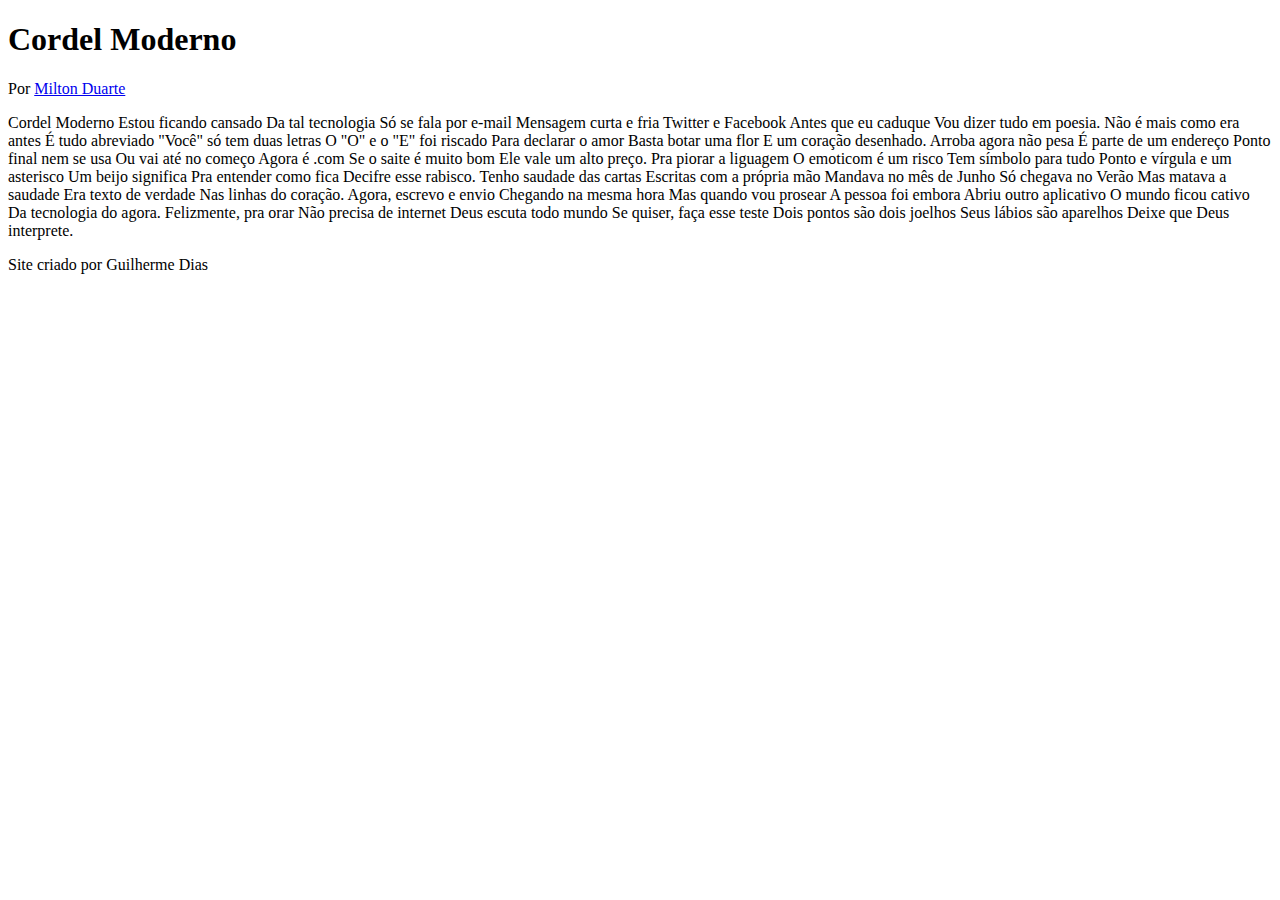
==== desafios/index.html @ 38309afe "Cordel" ====
<!DOCTYPE html>
<html lang="pt-br">
<head>
    <meta charset="UTF-8">
    <meta http-equiv="X-UA-Compatible" content="IE=edge">
    <meta name="viewport" content="width=device-width, initial-scale=1.0">
    <title>Cordel Moderno</title>


    <style>

    footer a {

        text-decoration: none;
        color: black;
    }







    </style>

















</head>
<body>

    <header>

        <h1>Cordel Moderno</h1>

        <p>
            Por <a href="https://www.recantodasletras.com.br/poesias3186743" target="_blank">Milton Duarte</a>
        </p>
        


    </header>

    Cordel Moderno



    Estou ficando cansado

    Da tal tecnologia

    Só se fala por e-mail

    Mensagem curta e fria

    Twitter e Facebook

    Antes que eu caduque

    Vou dizer tudo em poesia.

    

    Não é mais como era antes

    É tudo abreviado

    "Você" só tem duas letras

    O "O" e o "E" foi riscado

    Para declarar o amor

    Basta botar uma flor

    E um coração desenhado.

    

    Arroba agora não pesa

    É parte de um endereço

    Ponto final nem se usa

    Ou vai até no começo

    Agora é .com

    Se o saite é muito bom

    Ele vale um alto preço.

    

    Pra piorar a liguagem

    O emoticom é um risco

    Tem símbolo para tudo

    Ponto e vírgula e um asterisco

    Um beijo significa

    Pra entender como fica

    Decifre esse rabisco.

    

    Tenho saudade das cartas

    Escritas com a própria mão

    Mandava no mês de Junho

    Só chegava no Verão

    Mas matava a saudade

    Era texto de verdade

    Nas linhas do coração.

    

    Agora, escrevo e envio

    Chegando na mesma hora

    Mas quando vou prosear

    A pessoa foi embora

    Abriu outro aplicativo

    O mundo ficou cativo

    Da tecnologia do agora.

    

    Felizmente, pra orar

    Não precisa de internet

    Deus escuta todo mundo

    Se quiser, faça esse teste

    Dois pontos são dois joelhos

    Seus lábios são aparelhos

    Deixe que Deus interprete.
    <footer>
        <p>
            Site criado por <a href="https://github.com/GuiDias13" target="_blank">Guilherme Dias</a>
        </p>
    </footer>

</body>
</html>
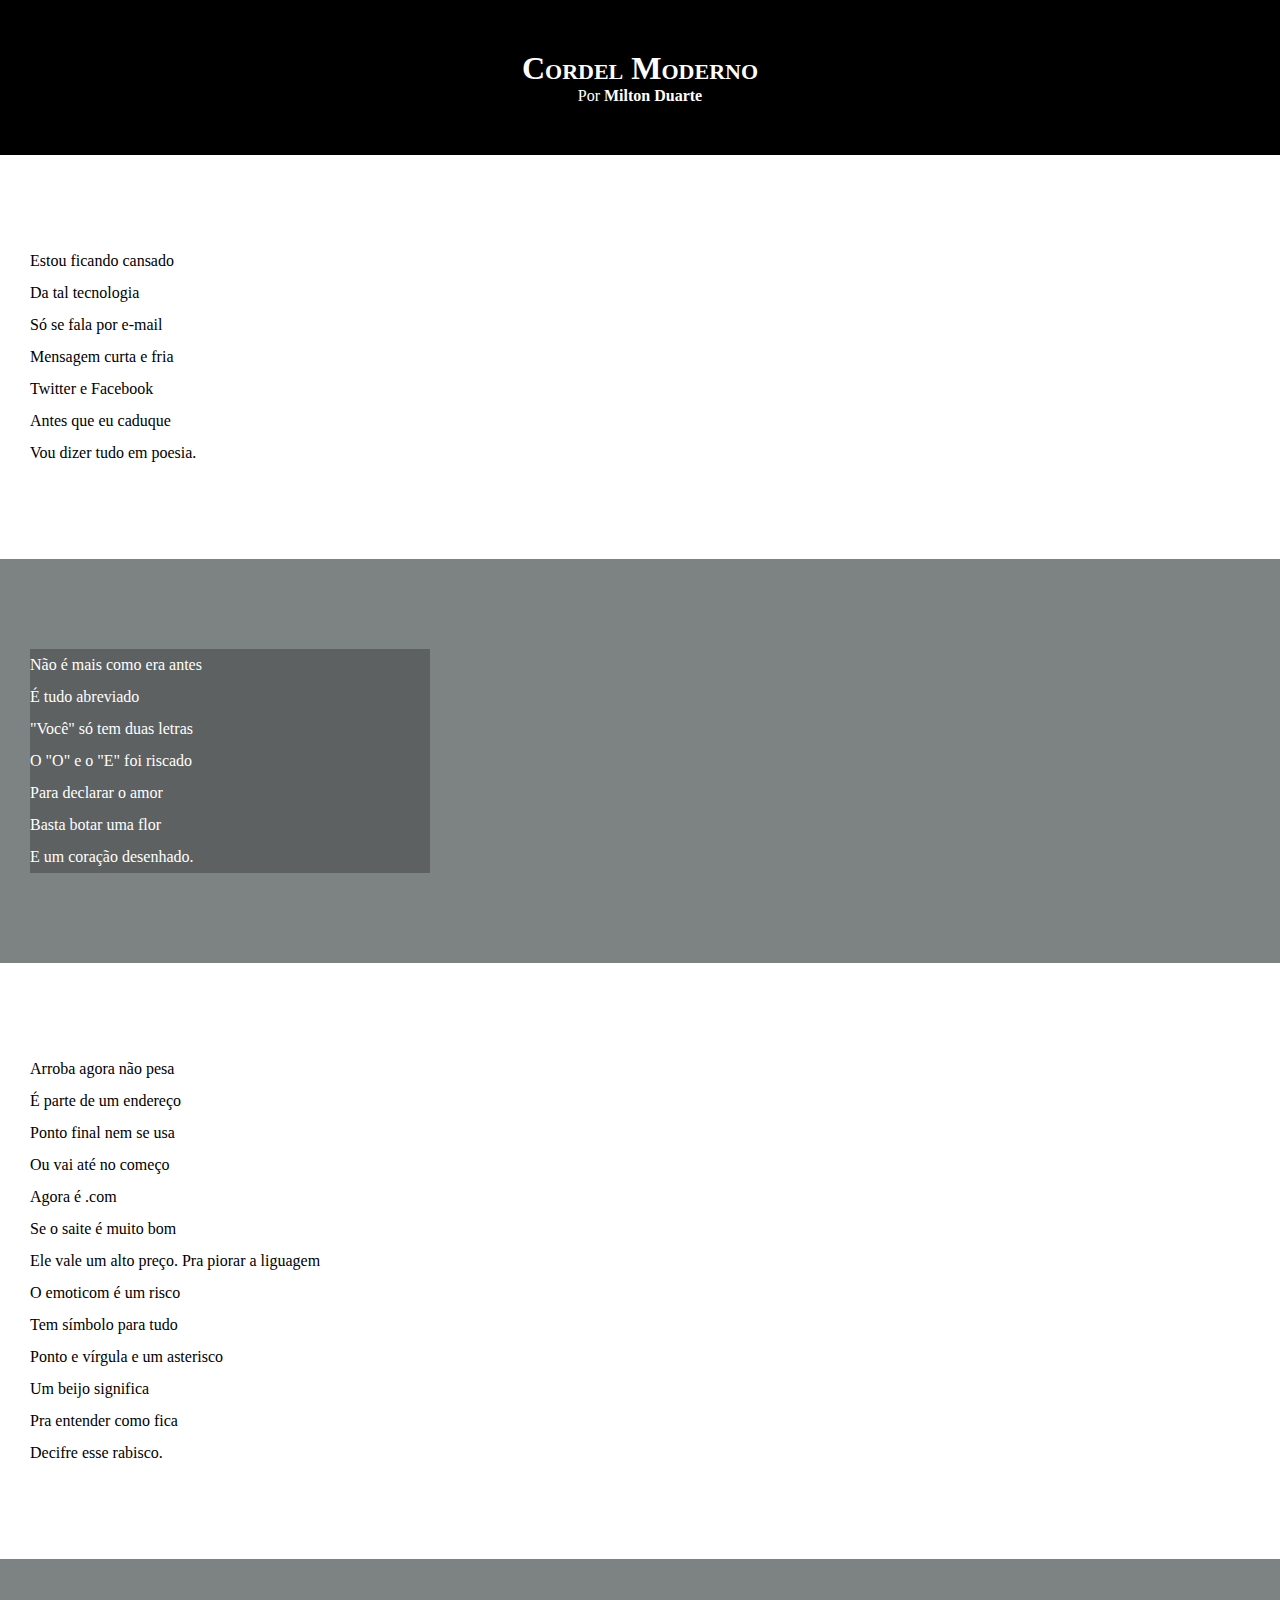
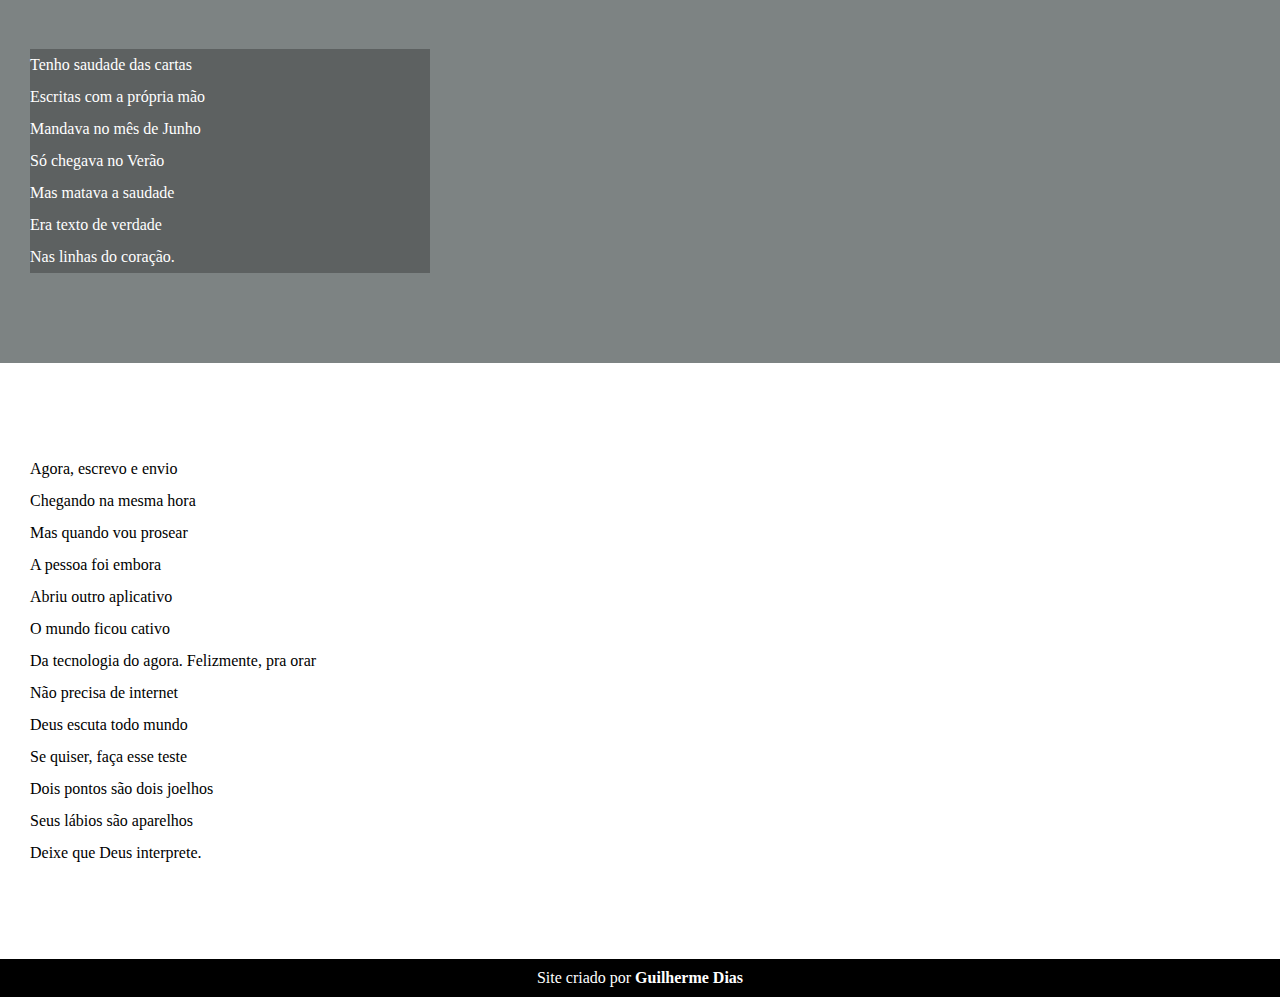
==== commit f846136e: "atualizei estilos dos textos e blocos" ====
--- a/desafios/index.html
+++ b/desafios/index.html
@@ -5,37 +5,10 @@
     <meta http-equiv="X-UA-Compatible" content="IE=edge">
     <meta name="viewport" content="width=device-width, initial-scale=1.0">
     <title>Cordel Moderno</title>
+    <link rel="stylesheet" href="estilo/style.css">
 
 
-    <style>
-
-    footer a {
-
-        text-decoration: none;
-        color: black;
-    }
-
-
-
-
-
-
-
-    </style>
-
-
-
-
-
-
-
-
-
-
-
-
-
-
+    
 
 
 
@@ -44,129 +17,105 @@
 
     <header>
 
-        <h1>Cordel Moderno</h1>
+        <h1>
+            Cordel Moderno
+        </h1>
 
         <p>
-            Por <a href="https://www.recantodasletras.com.br/poesias3186743" target="_blank">Milton Duarte</a>
+            Por <a href="https://www.recantodasletras.com.br/poesias/3186743" target="_blank">Milton Duarte</a>
         </p>
         
 
 
     </header>
 
-    Cordel Moderno
 
 
 
-    Estou ficando cansado
-
-    Da tal tecnologia
-
-    Só se fala por e-mail
-
-    Mensagem curta e fria
-
-    Twitter e Facebook
-
-    Antes que eu caduque
-
-    Vou dizer tudo em poesia.
+    <section class="normal">
+        <p>
+            Estou ficando cansado     <br>
+            Da tal tecnologia         <br>
+            Só se fala por e-mail     <br>
+            Mensagem curta e fria     <br>
+            Twitter e Facebook        <br>
+            Antes que eu caduque      <br>
+            Vou dizer tudo em poesia.
+        </p>
+    </section>
 
     
 
-    Não é mais como era antes
-
-    É tudo abreviado
-
-    "Você" só tem duas letras
-
-    O "O" e o "E" foi riscado
-
-    Para declarar o amor
-
-    Basta botar uma flor
-
-    E um coração desenhado.
+    <section class="imagem">
+        <p>
+            Não é mais como era antes   <br>
+            É tudo abreviado            <br>
+            "Você" só tem duas letras   <br>
+            O "O" e o "E" foi riscado   <br>
+            Para declarar o amor        <br>
+            Basta botar uma flor        <br>
+            E um coração desenhado.
+        </p>
+    </section>
 
     
 
-    Arroba agora não pesa
-
-    É parte de um endereço
-
-    Ponto final nem se usa
-
-    Ou vai até no começo
-
-    Agora é .com
-
-    Se o saite é muito bom
-
-    Ele vale um alto preço.
+    <section class="normal">
+        <p>
+            Arroba agora não pesa   <br>
+            É parte de um endereço  <br>
+            Ponto final nem se usa  <br>
+            Ou vai até no começo    <br>
+            Agora é .com            <br>
+            Se o saite é muito bom  <br>
+            Ele vale um alto preço.
+            
+            Pra piorar a liguagem          <br>
+            O emoticom é um risco          <br>
+            Tem símbolo para tudo          <br>
+            Ponto e vírgula e um asterisco <br>
+            Um beijo significa             <br>
+            Pra entender como fica         <br>
+            Decifre esse rabisco.
+        </p>
+    </section>
 
     
 
-    Pra piorar a liguagem
-
-    O emoticom é um risco
-
-    Tem símbolo para tudo
-
-    Ponto e vírgula e um asterisco
-
-    Um beijo significa
-
-    Pra entender como fica
-
-    Decifre esse rabisco.
+    <section class="imagem">
+        <p>
+            Tenho saudade das cartas    <br>
+            Escritas com a própria mão  <br>
+            Mandava no mês de Junho     <br>
+            Só chegava no Verão         <br>
+            Mas matava a saudade        <br>
+            Era texto de verdade        <br>
+            Nas linhas do coração.
+        </p> 
+    </section>
 
     
+    <section class="normal">
+        <p>
+            Agora, escrevo e envio <br>
+            Chegando na mesma hora <br>
+            Mas quando vou prosear <br>
+            A pessoa foi embora    <br>
+            Abriu outro aplicativo <br>
+            O mundo ficou cativo   <br>
+            Da tecnologia do agora.
+            
+            Felizmente, pra orar         <br>
+            Não precisa de internet      <br>
+            Deus escuta todo mundo       <br>
+            Se quiser, faça esse teste   <br>
+            Dois pontos são dois joelhos <br>
+            Seus lábios são aparelhos    <br>
+            Deixe que Deus interprete.
+        </p>
+    </section>
 
-    Tenho saudade das cartas
 
-    Escritas com a própria mão
-
-    Mandava no mês de Junho
-
-    Só chegava no Verão
-
-    Mas matava a saudade
-
-    Era texto de verdade
-
-    Nas linhas do coração.
-
-    
-
-    Agora, escrevo e envio
-
-    Chegando na mesma hora
-
-    Mas quando vou prosear
-
-    A pessoa foi embora
-
-    Abriu outro aplicativo
-
-    O mundo ficou cativo
-
-    Da tecnologia do agora.
-
-    
-
-    Felizmente, pra orar
-
-    Não precisa de internet
-
-    Deus escuta todo mundo
-
-    Se quiser, faça esse teste
-
-    Dois pontos são dois joelhos
-
-    Seus lábios são aparelhos
-
-    Deixe que Deus interprete.
     <footer>
         <p>
             Site criado por <a href="https://github.com/GuiDias13" target="_blank">Guilherme Dias</a>
--- a/desafios/estilo/style.css
+++ b/desafios/estilo/style.css
@@ -0,0 +1,83 @@
+@charset "UTF-8";
+
+
+* {
+
+    margin:  0px;
+    padding: 0px;
+
+}
+
+html, body {
+
+    min-height: 100vh;
+    background-color: darkgray;
+    
+}
+
+header {
+
+    background-color: black;
+    color: white;
+    text-align: center;
+}
+
+header > h1 {
+
+    padding-top: 50px;
+    font-variant: small-caps;
+}
+
+header > p {
+
+    padding-bottom: 50px;
+}
+
+a {
+    color: white;
+    text-decoration: none;
+    font-weight: bolder;
+
+}
+a:hover {
+
+    text-decoration: underline;
+}
+
+section {
+
+    padding-top: 10vh;
+    padding-bottom: 10vh;
+    line-height: 2em;
+    padding-left: 30px;
+}
+
+
+section.normal {
+
+    background-color: white;
+    color: black;
+}
+
+section.imagem {
+
+    background-color: rgb(125, 131, 131);
+    color: rgb(255, 255, 255);
+
+}
+
+section.imagem > p {
+
+    width: 400px;
+    background-color: rgb(0, 0, 0, 0.253);
+    
+    
+}
+
+footer {
+
+    background-color: black;
+    color: white;
+    text-align: center;
+    padding: 10px;
+}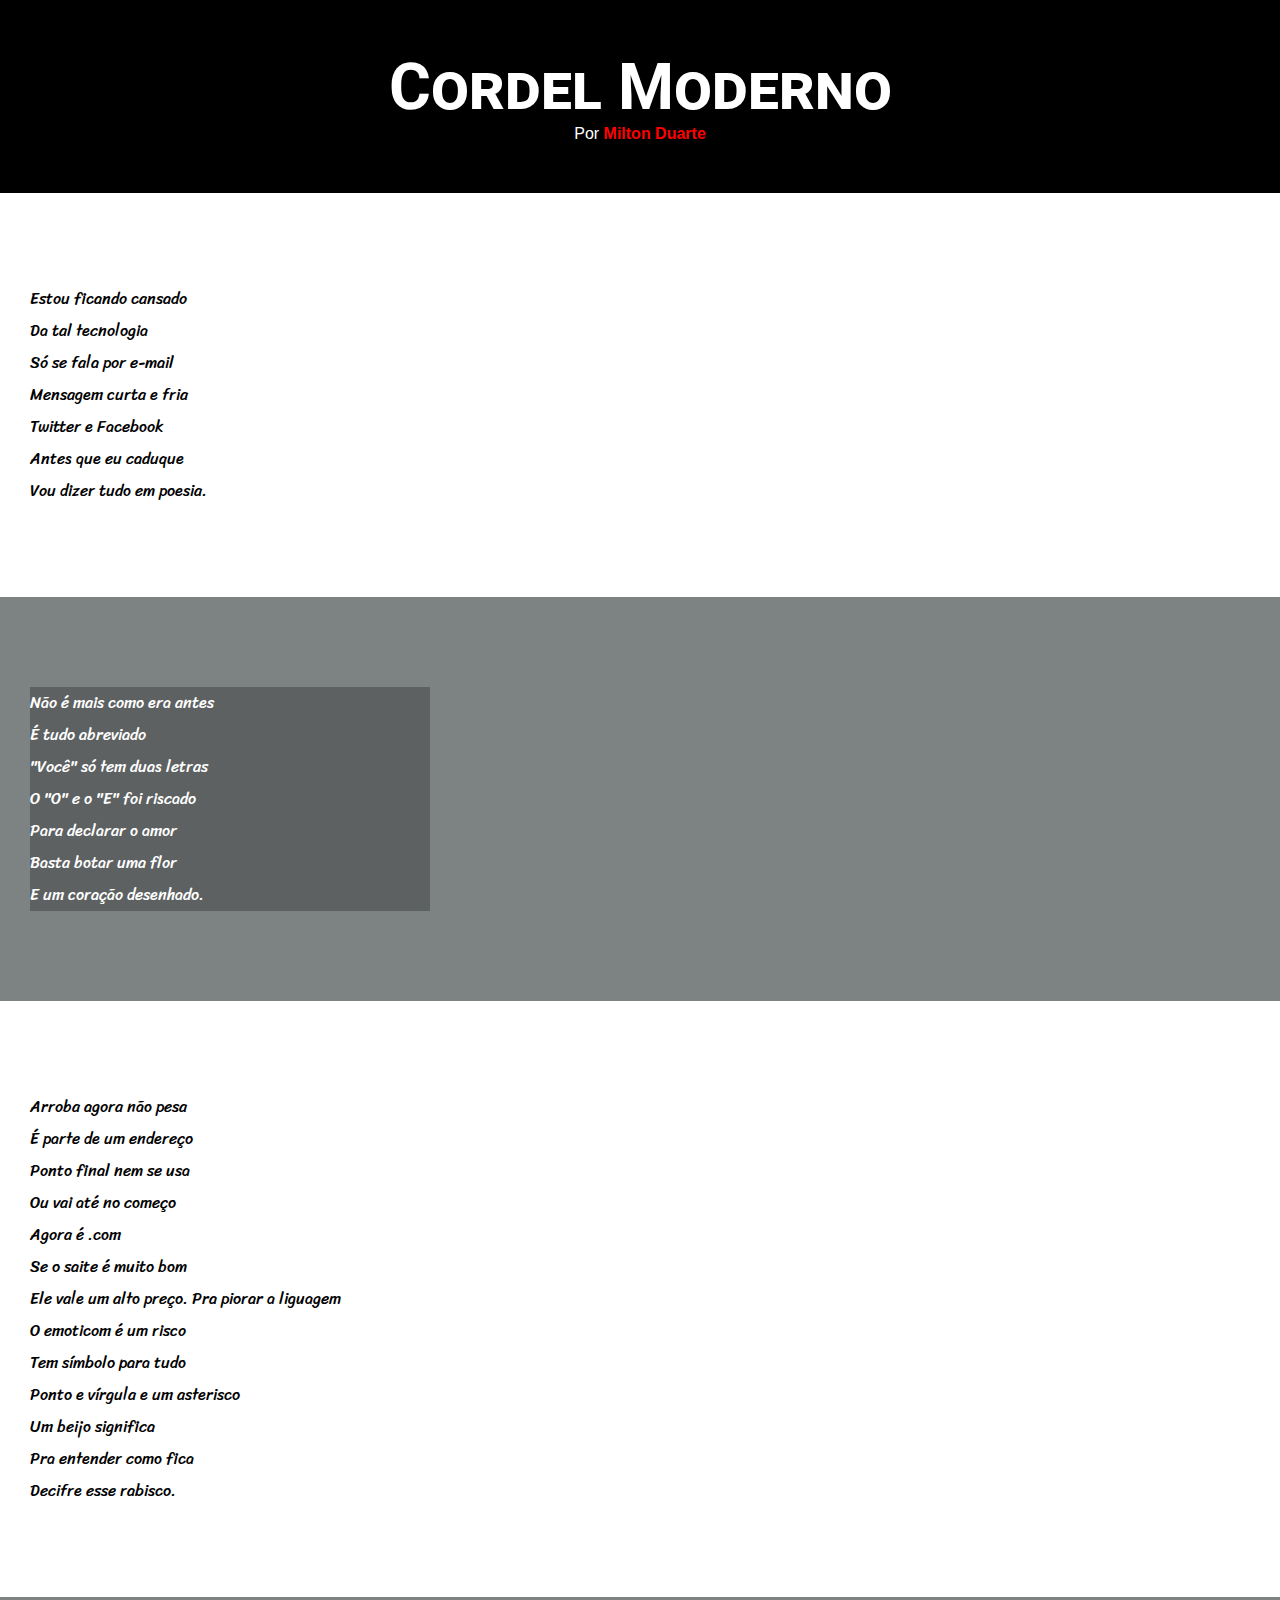
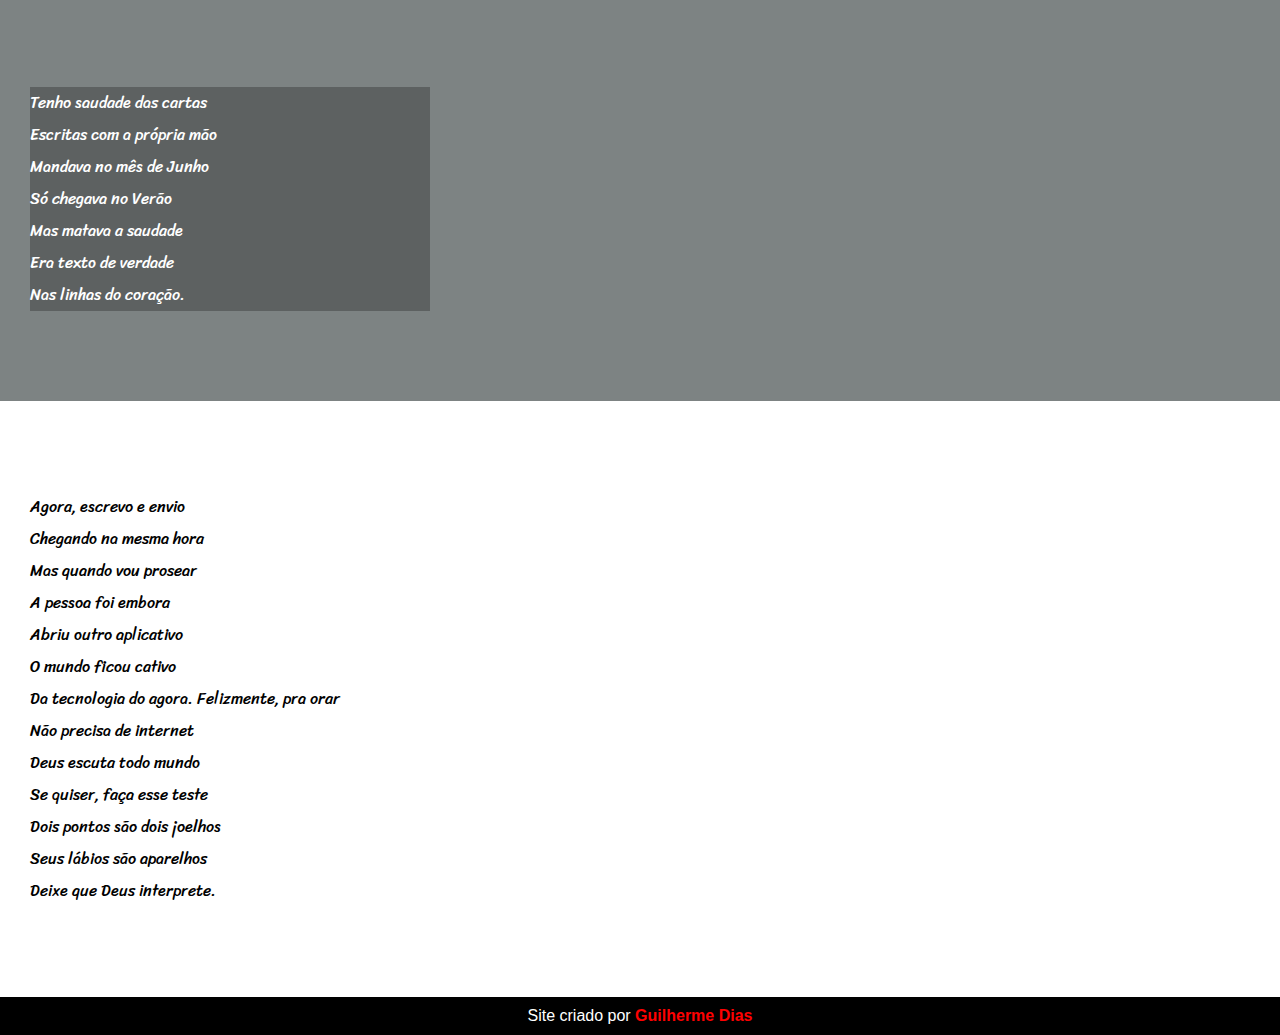
==== commit 64a8bccd: "Att" ====
--- a/desafios/index.html
+++ b/desafios/index.html
@@ -6,9 +6,6 @@
     <meta name="viewport" content="width=device-width, initial-scale=1.0">
     <title>Cordel Moderno</title>
     <link rel="stylesheet" href="estilo/style.css">
-
-
-    
 
 
 
--- a/desafios/estilo/style.css
+++ b/desafios/estilo/style.css
@@ -1,31 +1,57 @@
 @charset "UTF-8";
 
+@import url('https://fonts.googleapis.com/css2?family=Cookie&family=Roboto&display=swap');
 
+@import url('https://fonts.googleapis.com/css2?family=Sriracha&display=swap');
+
+
+:root {
+
+    --font1: Verdana, Geneva, Tahoma, sans-serif;
+
+    --font2: 'Roboto', sans-serif;;
+
+    --font3: 'Sriracha', cursive;
+
+}
 * {
+    
+    margin:  0px;
 
-    margin:  0px;
     padding: 0px;
+
+    font-size: 1em;
 
 }
 
 html, body {
 
     min-height: 100vh;
+
     background-color: darkgray;
+
+    font-family: var(--font1);
     
 }
 
 header {
 
     background-color: black;
+
     color: white;
+
     text-align: center;
 }
 
 header > h1 {
 
     padding-top: 50px;
+
     font-variant: small-caps;
+
+    font-family: var(--font2);
+
+    font-size: 4em;
 }
 
 header > p {
@@ -33,10 +59,18 @@
     padding-bottom: 50px;
 }
 
+header a:hover {
+
+    color:white;
+}
+
 a {
-    color: white;
+    color: rgb(255, 0, 0);
+
     text-decoration: none;
+
     font-weight: bolder;
+
 
 }
 a:hover {
@@ -47,21 +81,28 @@
 section {
 
     padding-top: 10vh;
+
     padding-bottom: 10vh;
+
     line-height: 2em;
+
     padding-left: 30px;
+
+    font-family: var(--font3);
 }
 
 
 section.normal {
 
     background-color: white;
+
     color: black;
 }
 
 section.imagem {
 
     background-color: rgb(125, 131, 131);
+
     color: rgb(255, 255, 255);
 
 }
@@ -69,6 +110,7 @@
 section.imagem > p {
 
     width: 400px;
+    
     background-color: rgb(0, 0, 0, 0.253);
     
     
@@ -77,7 +119,15 @@
 footer {
 
     background-color: black;
+
     color: white;
+
     text-align: center;
+
     padding: 10px;
+}
+
+footer a:hover {
+
+    color: white;
 }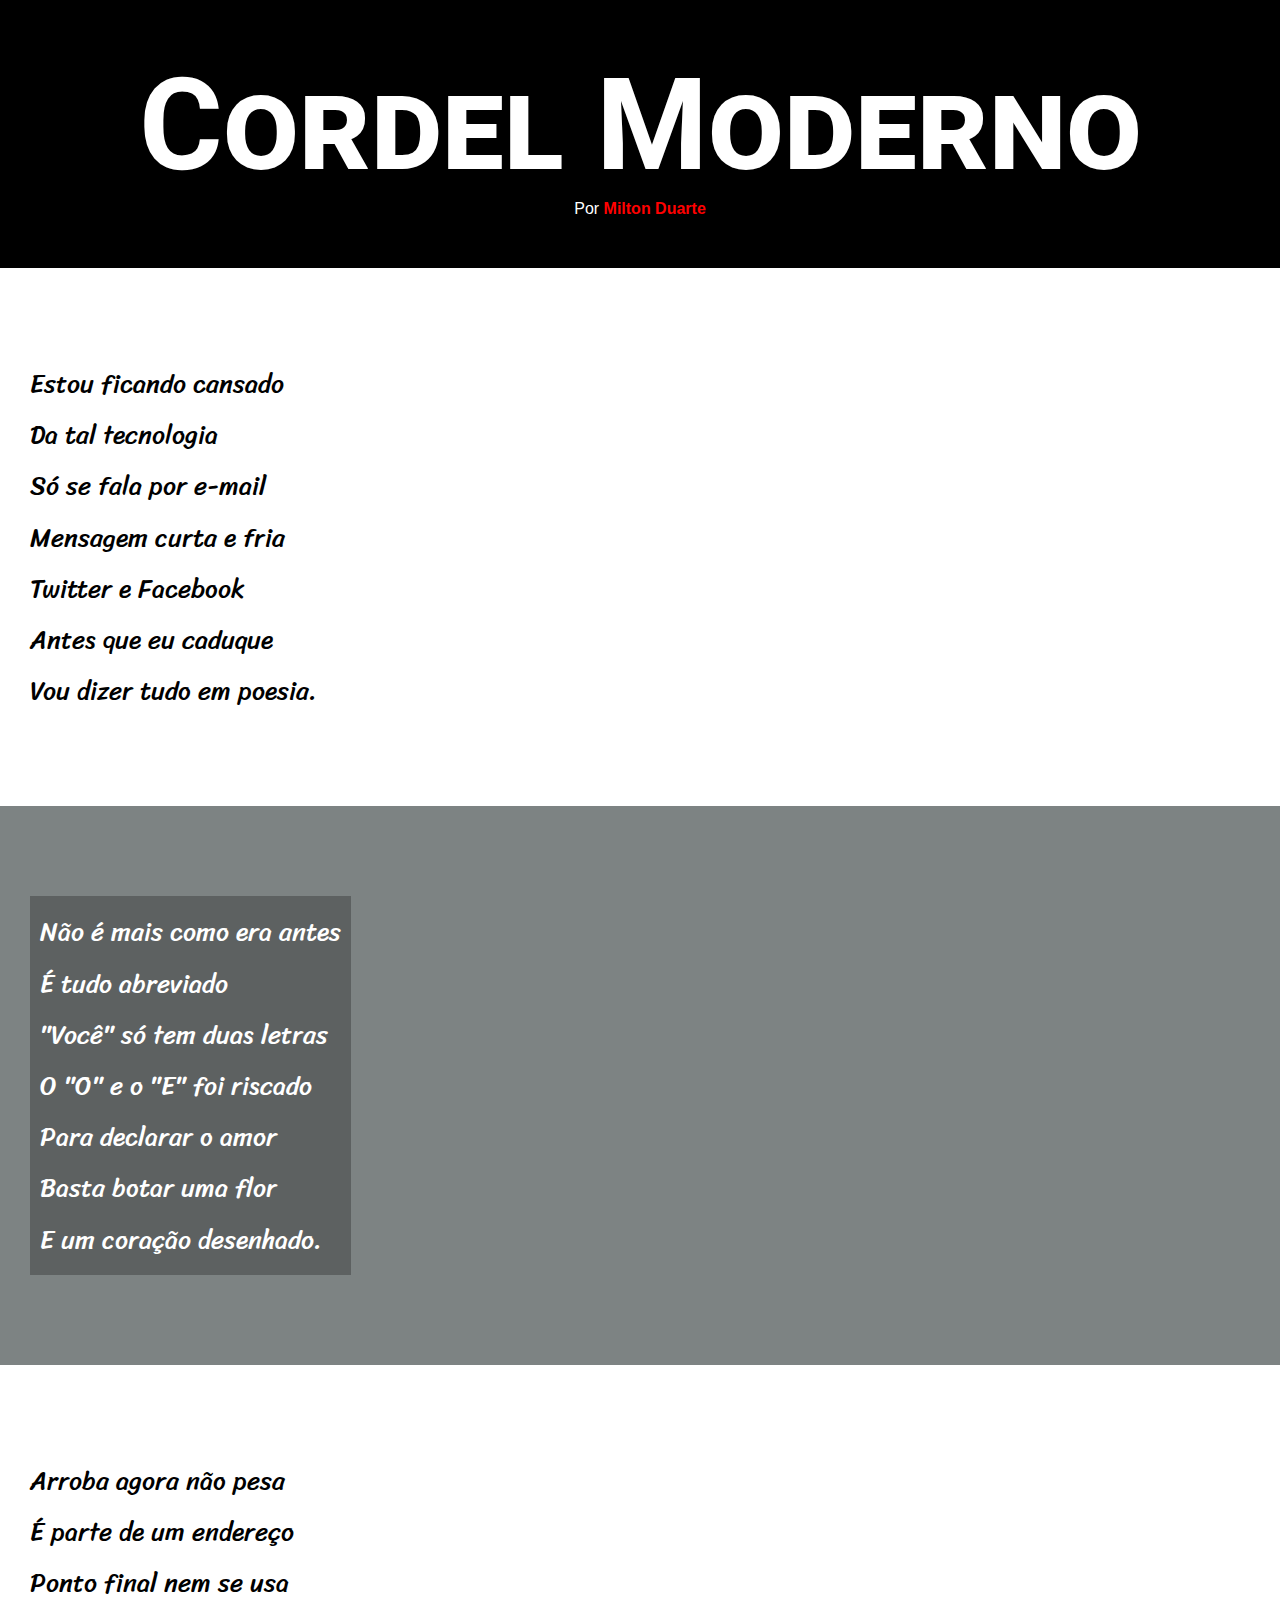
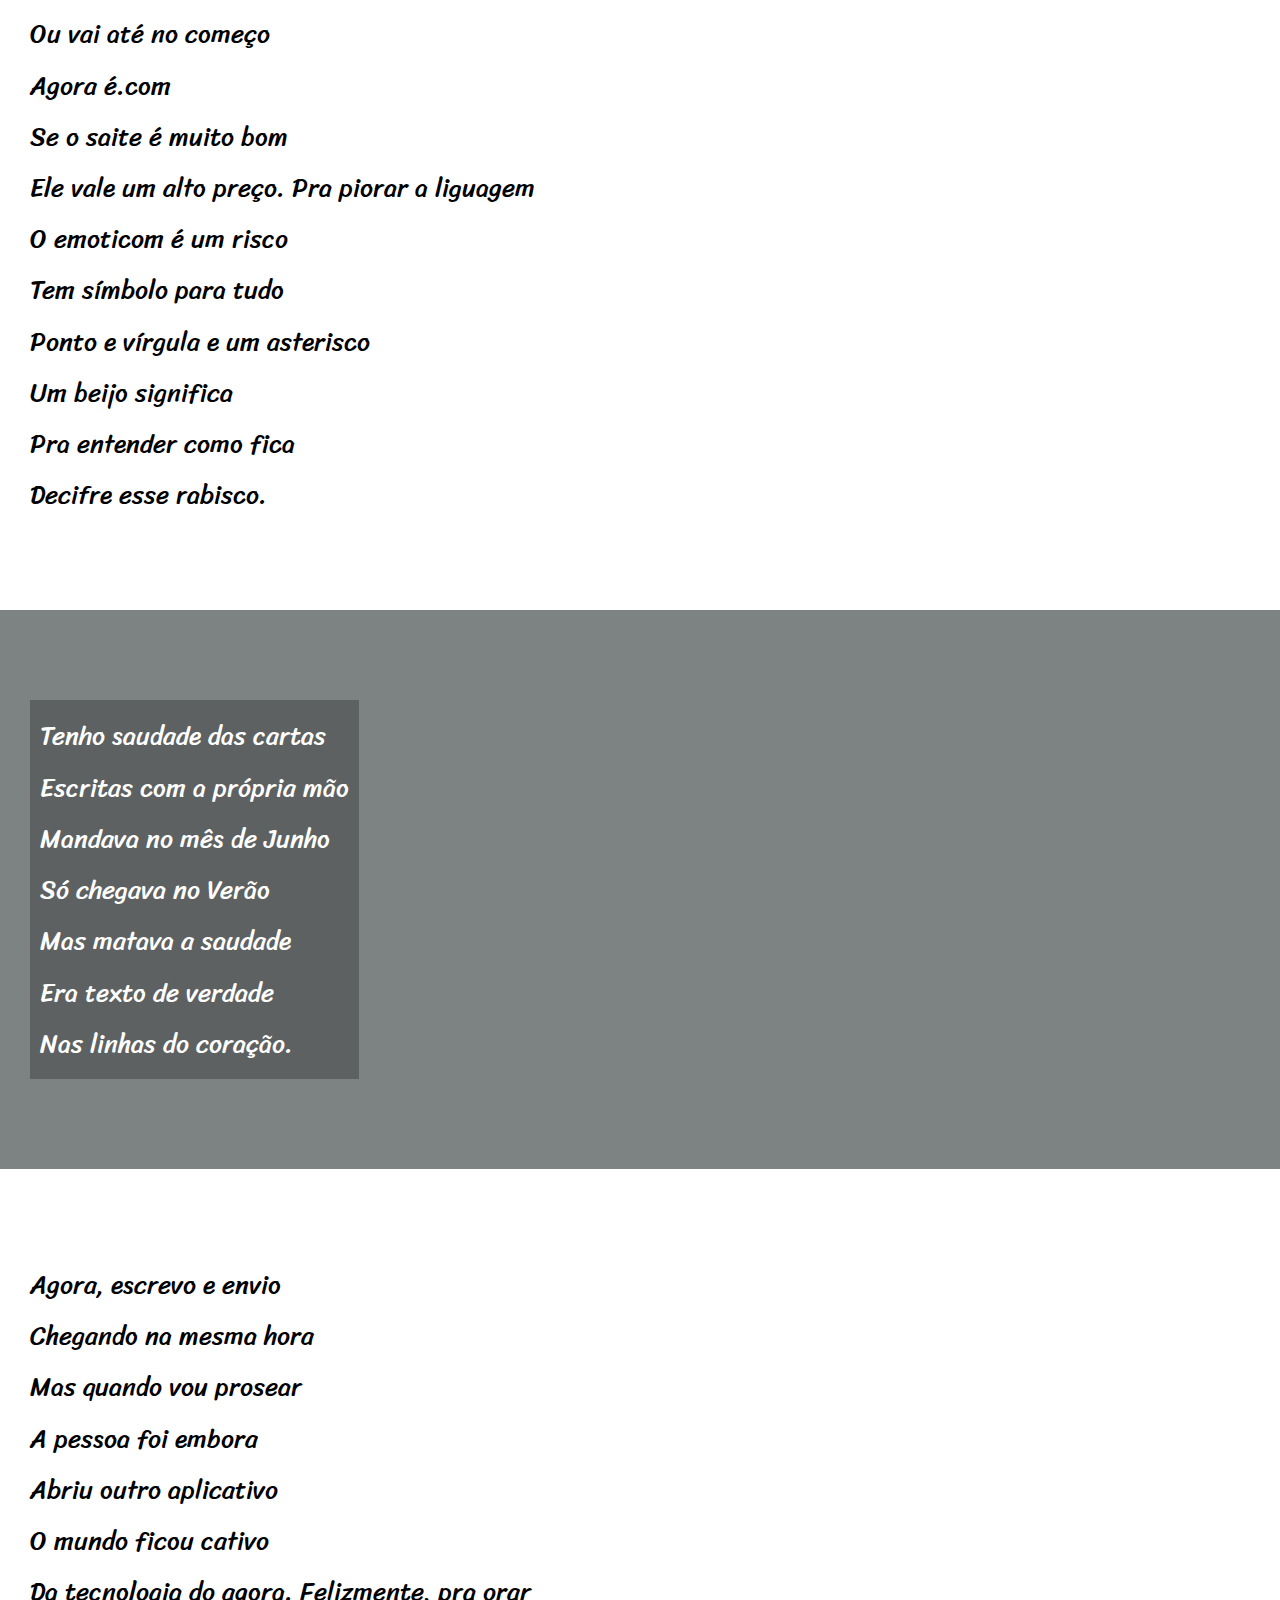
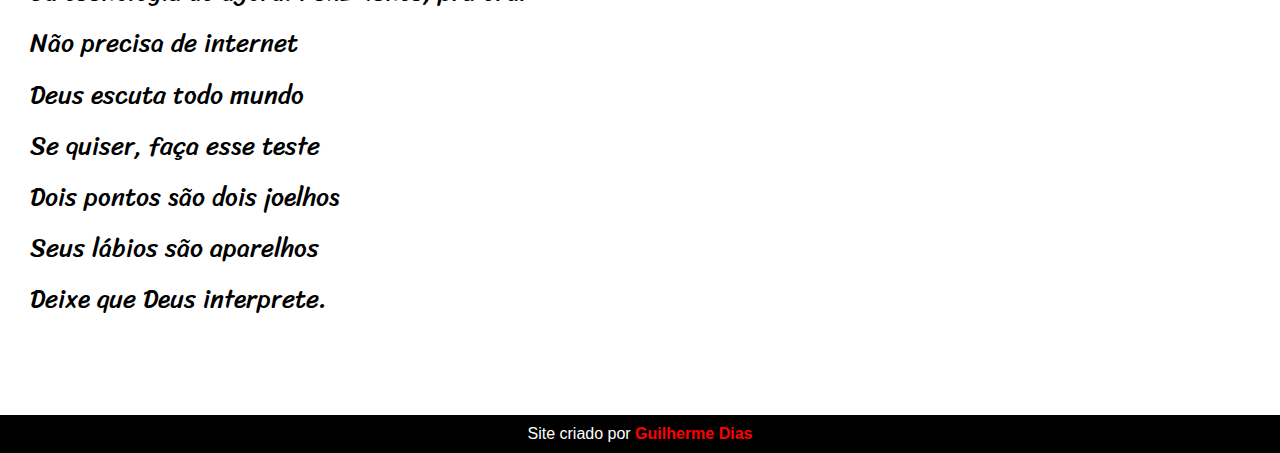
==== commit 53b19d1e: "atualização de estilos" ====
--- a/desafios/index.html
+++ b/desafios/index.html
@@ -63,7 +63,7 @@
             É parte de um endereço  <br>
             Ponto final nem se usa  <br>
             Ou vai até no começo    <br>
-            Agora é .com            <br>
+            Agora é.com             <br>
             Se o saite é muito bom  <br>
             Ele vale um alto preço.
             
@@ -87,20 +87,20 @@
             Só chegava no Verão         <br>
             Mas matava a saudade        <br>
             Era texto de verdade        <br>
-            Nas linhas do coração.
+            Nas linhas do coração.      
         </p> 
     </section>
 
     
     <section class="normal">
         <p>
-            Agora, escrevo e envio <br>
-            Chegando na mesma hora <br>
-            Mas quando vou prosear <br>
-            A pessoa foi embora    <br>
-            Abriu outro aplicativo <br>
-            O mundo ficou cativo   <br>
-            Da tecnologia do agora.
+            Agora, escrevo e envio  <br>
+            Chegando na mesma hora  <br>
+            Mas quando vou prosear  <br>
+            A pessoa foi embora     <br>
+            Abriu outro aplicativo  <br>
+            O mundo ficou cativo    <br>
+            Da tecnologia do agora. 
             
             Felizmente, pra orar         <br>
             Não precisa de internet      <br>
--- a/desafios/estilo/style.css
+++ b/desafios/estilo/style.css
@@ -51,7 +51,7 @@
 
     font-family: var(--font2);
 
-    font-size: 4em;
+    font-size: 10vw;
 }
 
 header > p {
@@ -89,6 +89,9 @@
     padding-left: 30px;
 
     font-family: var(--font3);
+
+    font-size: 2vw;
+
 }
 
 
@@ -109,7 +112,9 @@
 
 section.imagem > p {
 
-    width: 400px;
+    display: inline-block;
+
+    padding: 10px;
     
     background-color: rgb(0, 0, 0, 0.253);
     
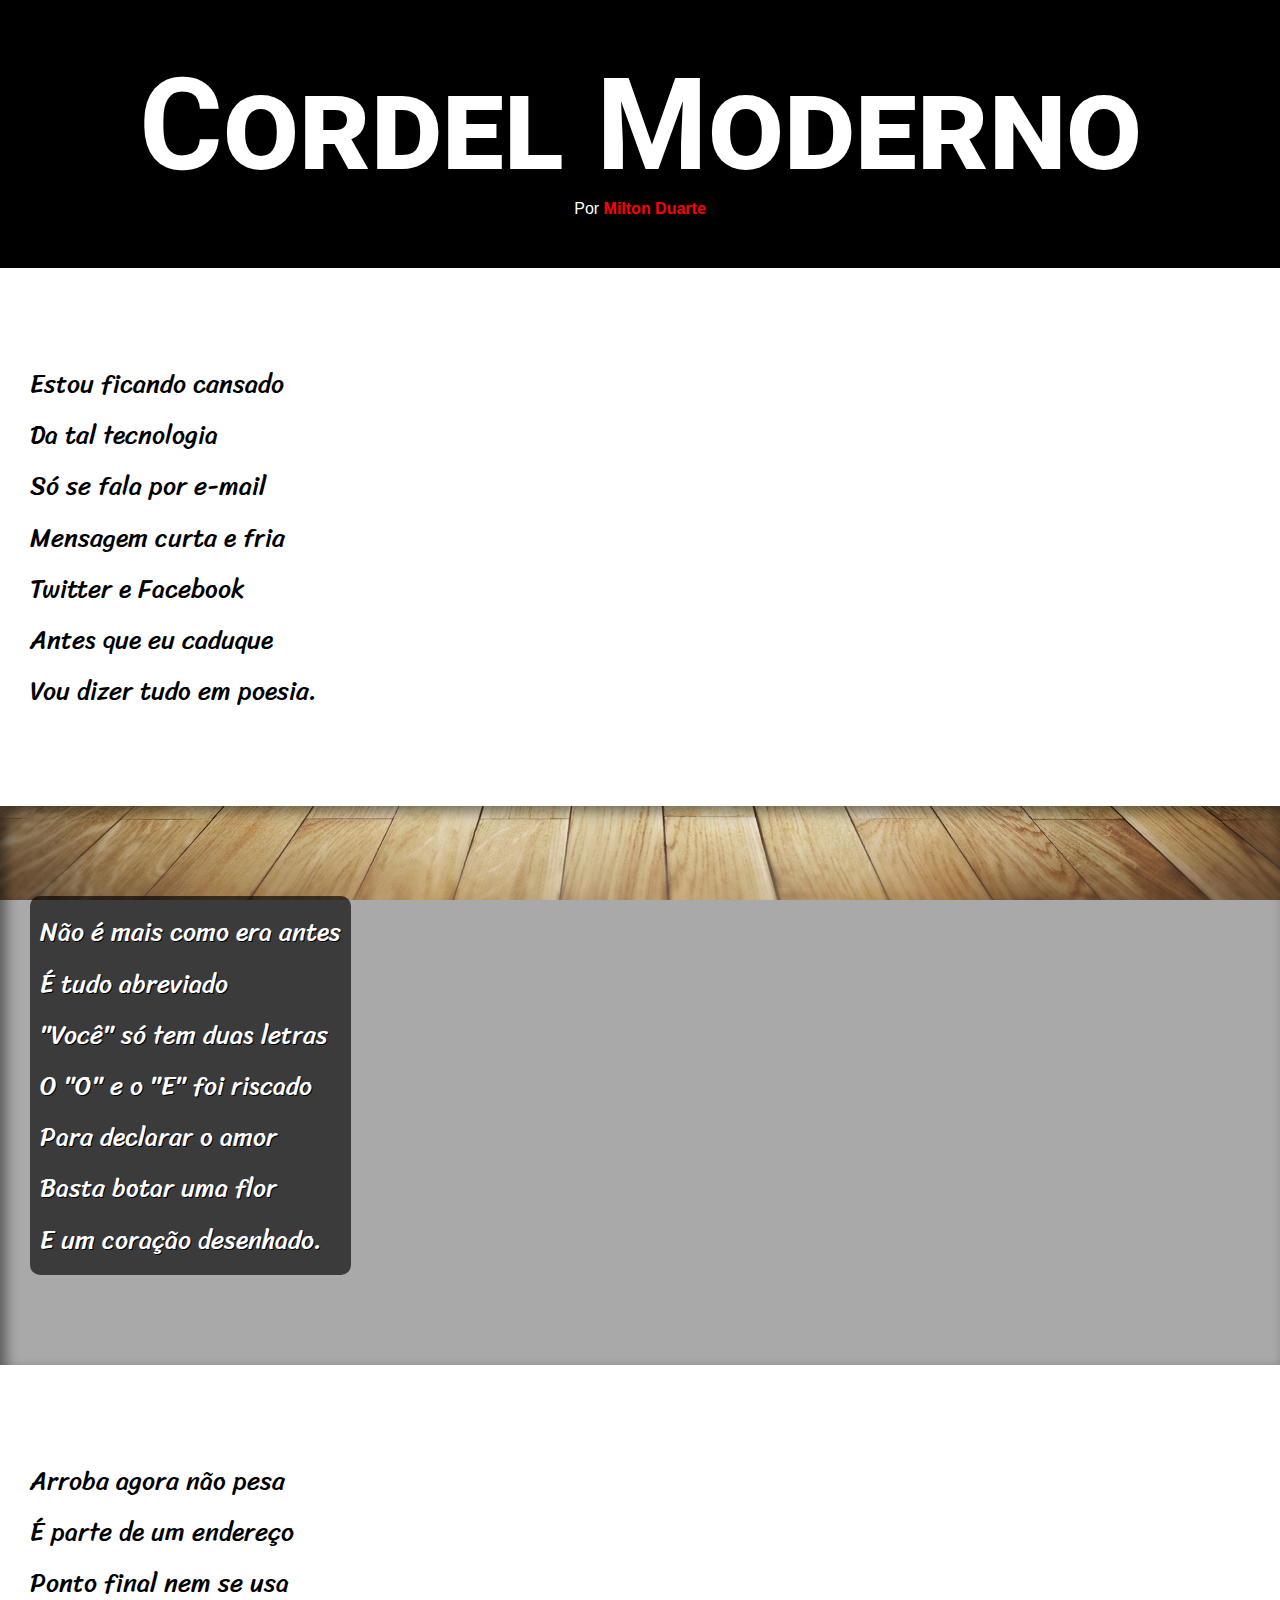
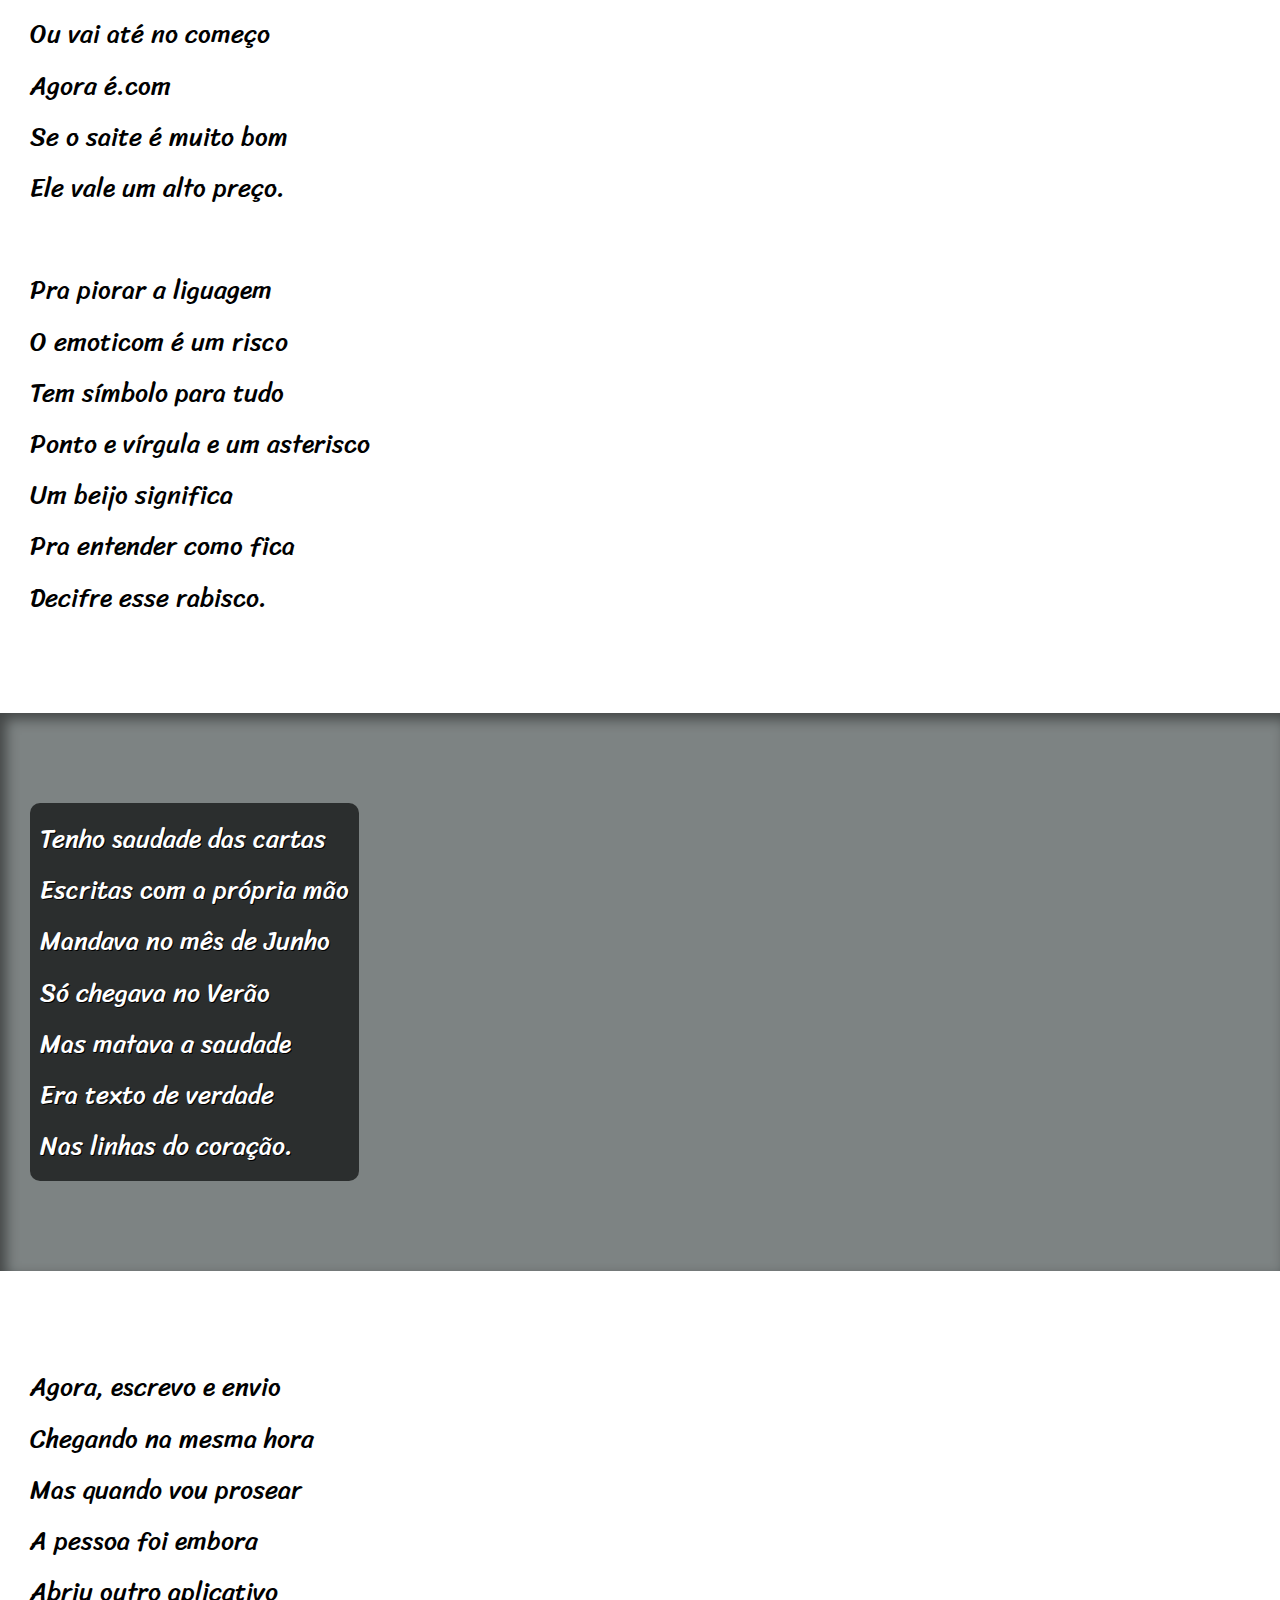
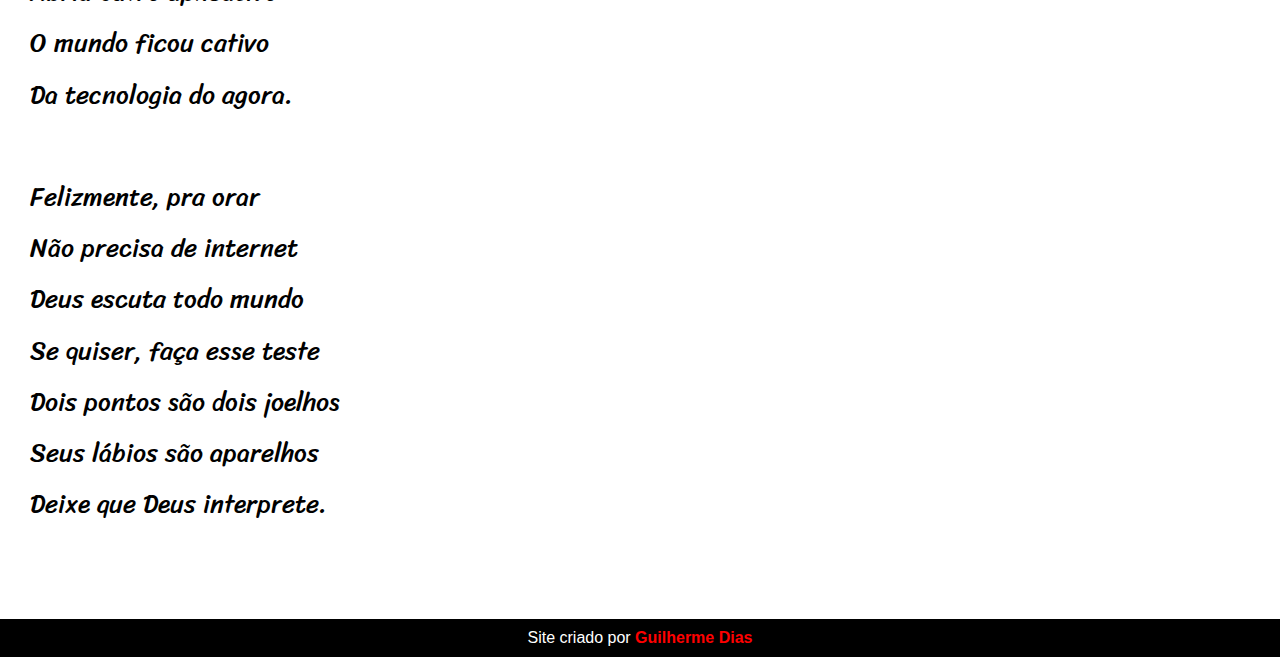
==== commit 5f31f25a: "Cordel Morde" ====
--- a/desafios/index.html
+++ b/desafios/index.html
@@ -43,7 +43,7 @@
 
     
 
-    <section class="imagem">
+    <section class="imagem" id="img01">
         <p>
             Não é mais como era antes   <br>
             É tudo abreviado            <br>
@@ -65,7 +65,7 @@
             Ou vai até no começo    <br>
             Agora é.com             <br>
             Se o saite é muito bom  <br>
-            Ele vale um alto preço.
+            Ele vale um alto preço.  <br> <br>
             
             Pra piorar a liguagem          <br>
             O emoticom é um risco          <br>
@@ -79,7 +79,7 @@
 
     
 
-    <section class="imagem">
+    <section class="imagem" id="img02">
         <p>
             Tenho saudade das cartas    <br>
             Escritas com a própria mão  <br>
@@ -100,7 +100,7 @@
             A pessoa foi embora     <br>
             Abriu outro aplicativo  <br>
             O mundo ficou cativo    <br>
-            Da tecnologia do agora. 
+            Da tecnologia do agora.  <br> <br>
             
             Felizmente, pra orar         <br>
             Não precisa de internet      <br>
--- a/desafios/estilo/style.css
+++ b/desafios/estilo/style.css
@@ -94,19 +94,9 @@
 
 }
 
-
-section.normal {
-
-    background-color: white;
-
-    color: black;
-}
-
-section.imagem {
-
-    background-color: rgb(125, 131, 131);
-
-    color: rgb(255, 255, 255);
+section.normal > p{
+ 
+    line-height: 2em;
 
 }
 
@@ -116,10 +106,52 @@
 
     padding: 10px;
     
-    background-color: rgb(0, 0, 0, 0.253);
+    background-color: rgba(0, 0, 0, 0.650);
+
+    text-shadow: 1px 1px 0px black;
+
+    border-radius: 10px;
+    
+}
+
+
+section.normal {
+
+    background-color: white;
+
+    color: black;
+}
+
+
+
+section.imagem {
+
+    background-color: rgb(125, 131, 131);
+
+    box-shadow: inset 6px 6px 13px 0px rgba(0, 0, 0, 0.473);
+
+    background-size: cover;
+
+    background-attachment: fixed;
+
+    color: rgb(255, 255, 255);
+
+}
+
+section#img01 {
+
+    background-image: url('../imagens/fundo-madeira.jpg');
+   
+    
+}
+
+section#img02 {
+
+    background-image: url('../imagens/Sobrenós.jpg');
     
     
 }
+
 
 footer {
 
